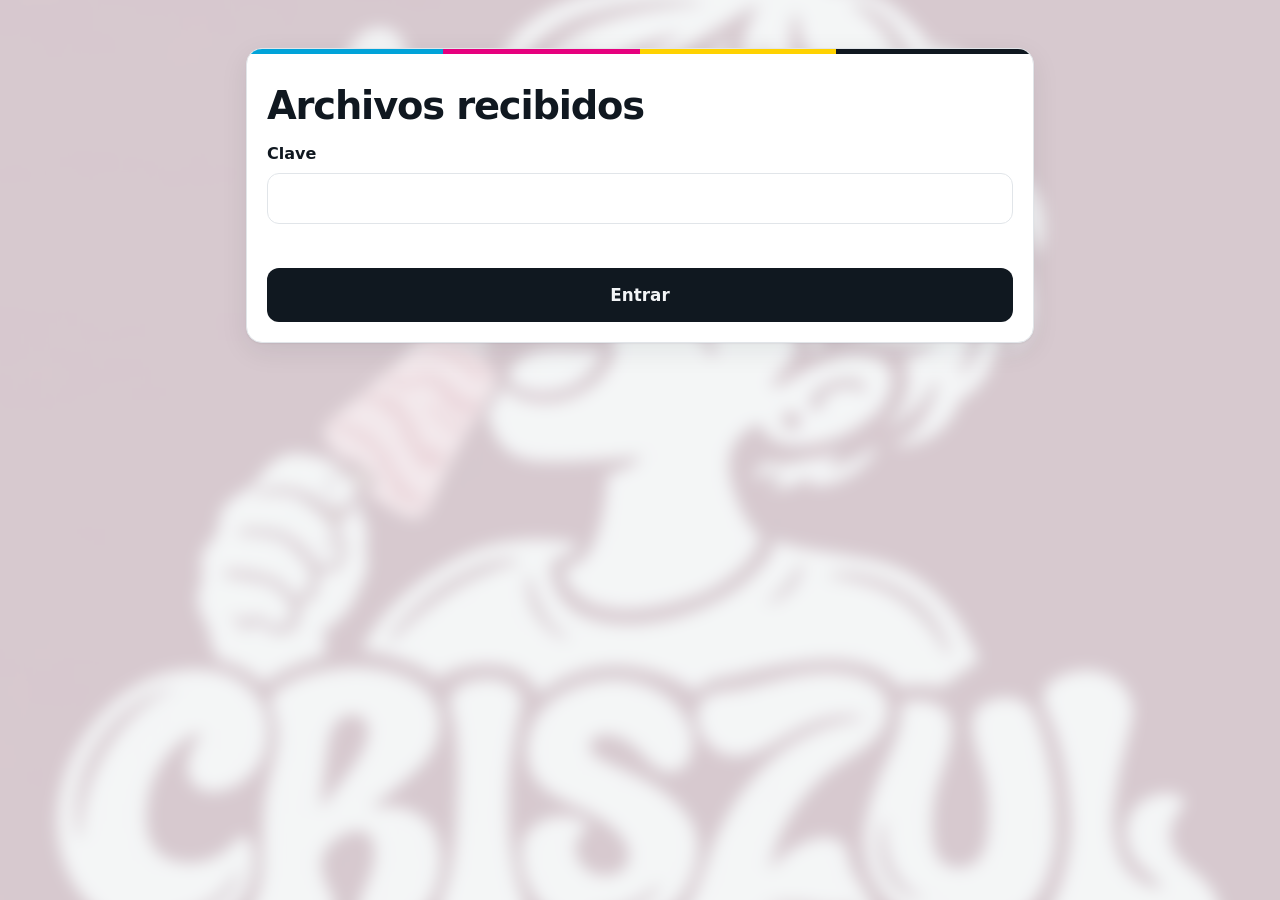
==== admin.html @ 428fec8f "pagina remodelada" ====
<!doctype html>
<html lang="es"><head>
<meta charset="utf-8">
<meta name="viewport" content="width=device-width,initial-scale=1">
<meta name="color-scheme" content="light dark">
<link rel="icon" href="/favicon.ico" sizes="any">
<link rel="icon" type="image/png" sizes="32x32" href="/assets/img/iconos/favicon-32x32.png">
<link rel="icon" type="image/png" sizes="16x16" href="/assets/img/iconos/favicon-16x16.png">
<link rel="apple-touch-icon" href="/assets/img/iconos/apple-icon-180x180.png">
<link rel="stylesheet" href="/assets/css/estilos.css">
<meta name="robots" content="noindex,nofollow"><meta name="referrer" content="no-referrer">
<title>Archivos recibidos</title>
</head><body><main class="ancho">
<form id="login" class="card"><h1>Archivos recibidos</h1><label for="clave">Clave</label><input id="clave" type="password" autocomplete="current-password" required><p id="err" role="alert"></p><button class="btn">Entrar</button></form>
<section id="panel" hidden><h1 class="fila">Archivos recibidos <span><button class="mini" id="act">Actualizar</button><button class="mini" id="sal">Salir</button></span></h1><div id="lista"></div></section>
</main><script src="/assets/js/comun.js"></script><script src="/assets/js/panel.js"></script></body></html>
---- assets/css/estilos.css ----
/* Estilos compartidos (enviar, recoger y panel). Sin estilos en línea: la CSP ya no necesita 'unsafe-inline'.
   Fondo: --difuminado 0px = nítido · 20px = muy borroso · --velo 0 = a todo color · 1 = todo blanco (no bajar de .50) */
:root{--difuminado:8px;--velo:.82;--ink:#101820;--mut:#5b6670;--line:#e1e5e9;--paper:#f2f4f6;--card:#fff;--c:#00a3d9;--m:#e6007e;--y:#ffd200;--ok:#18794e;--bad:#b00020;--r:16px;--sombra:0 1px 2px rgb(16 24 32/.06),0 8px 28px rgb(16 24 32/.08);--fondo:242 244 246}
@media (prefers-color-scheme:dark){:root{--ink:#eef1f4;--mut:#9aa6b1;--line:#2b343d;--paper:#11161b;--card:#1a2127;--ok:#4cc38a;--bad:#ff6b81;--fondo:17 22 27;--sombra:0 8px 28px rgb(0 0 0/.4)}}
*{box-sizing:border-box}
body{margin:0;font:16px/1.55 system-ui,-apple-system,"Segoe UI",Roboto,sans-serif;color:var(--ink);background:var(--paper);-webkit-font-smoothing:antialiased}
body::before{content:"";position:fixed;inset:-60px;z-index:-1;background:linear-gradient(rgb(var(--fondo)/var(--velo)),rgb(var(--fondo)/var(--velo))),url(/assets/img/fondo.jpg) center/cover no-repeat;filter:blur(var(--difuminado))}
main{max-width:560px;margin:0 auto;padding:clamp(20px,6vw,48px) 16px 64px}main.ancho{max-width:820px}
.neg{display:inline-flex;align-items:center;gap:8px;margin:0;font-weight:700;color:var(--mut);font-size:.95rem}
.neg::before{content:"";width:22px;height:8px;border-radius:4px;background:linear-gradient(90deg,var(--c) 33%,var(--m) 33% 66%,var(--y) 66%)}
h1{font-size:clamp(1.8rem,6vw,2.4rem);line-height:1.08;letter-spacing:-.03em;font-weight:800;margin:10px 0 8px}
.sub{color:var(--mut);margin:0 0 22px}
.card{position:relative;background:var(--card);border:1px solid var(--line);border-radius:var(--r);padding:26px 20px 20px;box-shadow:var(--sombra);overflow:hidden;margin-bottom:16px}
.card::before{content:"";position:absolute;inset:0 0 auto;height:5px;background:linear-gradient(90deg,var(--c) 25%,var(--m) 25% 50%,var(--y) 50% 75%,var(--ink) 75%)}
label{display:block;font-weight:700;margin:16px 0 6px}label:first-child{margin-top:0}label small{font-weight:400;color:var(--mut)}
input,textarea{width:100%;font:inherit;padding:12px 14px;border:1.5px solid var(--line);border-radius:12px;background:transparent;color:var(--ink);transition:border-color .15s}
input:hover,textarea:hover{border-color:var(--mut)}
:focus-visible{outline:3px solid var(--c);outline-offset:2px}
#drop{display:flex;flex-direction:column;align-items:center;gap:4px;border:2px dashed var(--mut);border-radius:14px;padding:26px 12px;text-align:center;color:var(--mut);cursor:pointer;font-weight:400;margin:0;transition:.15s}
#drop svg{width:34px;height:34px;stroke:var(--c);fill:none;stroke-width:1.8;stroke-linecap:round;stroke-linejoin:round}
#drop b{color:var(--ink);font-size:1.05rem}#drop:hover,#drop.on{border-color:var(--m);background:rgb(230 0 126/.07)}
#file{position:absolute;opacity:0;width:1px;height:1px}
ul{list-style:none;margin:10px 0 0;padding:0}
.arch{display:grid;grid-template-columns:auto 1fr auto;gap:2px 12px;align-items:center;padding:10px 0;border-bottom:1px solid var(--line)}
.ext{grid-row:span 2;width:42px;height:42px;border-radius:10px;display:grid;place-items:center;background:var(--paper);font-size:.7rem;font-weight:800;letter-spacing:.04em;color:var(--mut)}
.arch .nom{overflow:hidden;text-overflow:ellipsis;white-space:nowrap;font-weight:600}.arch em{font-style:normal;color:var(--mut);font-size:.82rem}
.arch.err em{color:var(--bad)}.arch.done em{color:var(--ok)}.arch.done .ext{background:rgb(24 121 78/.15);color:var(--ok)}
.arch button{grid-row:span 2;border:0;background:none;color:var(--bad);font-size:1.4rem;cursor:pointer;padding:4px 8px;border-radius:8px}
.barra{grid-column:2/4;height:4px;background:var(--line);border-radius:4px;overflow:hidden}.barra i{display:block;height:100%;width:0;background:var(--c);transition:width .15s}
#msg,#err{color:var(--bad);min-height:1.5em;margin:12px 0 0;font-weight:600}
.btn{display:block;width:100%;margin-top:8px;padding:14px;border:0;border-radius:12px;background:var(--ink);color:var(--paper);font:inherit;font-weight:800;font-size:1.05rem;cursor:pointer;text-align:center;text-decoration:none;transition:transform .1s,opacity .15s}
.btn:hover{opacity:.9}.btn:active{transform:scale(.99)}.btn:disabled{opacity:.6;cursor:wait}
.btn.sec,.mini{background:transparent;color:var(--ink);border:1.5px solid var(--line)}
.mini{font:inherit;font-weight:600;padding:8px 14px;border-radius:10px;cursor:pointer}.mini:hover{border-color:var(--mut)}.mini.del{color:var(--bad)}
.exito{text-align:center}.exito h2{margin:0 0 4px}.cod{font-size:clamp(2rem,10vw,2.8rem);font-weight:800;letter-spacing:.12em;margin:8px 0;font-variant-numeric:tabular-nums}
.rec{text-align:center;margin:8px 0 0}.rec a{color:var(--ink);font-weight:700}
#c{font-size:1.5rem;letter-spacing:.14em;text-transform:uppercase;text-align:center;font-weight:700}
h1.fila{display:flex;justify-content:space-between;align-items:center;gap:8px;flex-wrap:wrap}h1.fila span{display:flex;gap:8px}
.ped header{display:flex;justify-content:space-between;align-items:baseline;gap:8px;color:var(--mut);flex-wrap:wrap}.ped header b{color:var(--ink);font-size:1.5rem;letter-spacing:.1em}
.ped p{margin:6px 0}.nota{background:rgb(255 210 0/.18);border-radius:10px;padding:8px 12px;white-space:pre-wrap}
.ped li{display:flex;gap:10px;align-items:center;padding:8px 0;border-top:1px solid var(--line)}.ped li span{flex:1;min-width:0;overflow-wrap:anywhere}.ped li em{font-style:normal;color:var(--mut);font-size:.85rem;white-space:nowrap}
.acc{display:flex;gap:8px;flex-wrap:wrap;margin-top:10px}.del{margin-left:auto}.vacio{text-align:center;color:var(--mut);padding:40px 0}
[hidden]{display:none!important}
@media (prefers-reduced-motion:reduce){*{transition:none!important}}
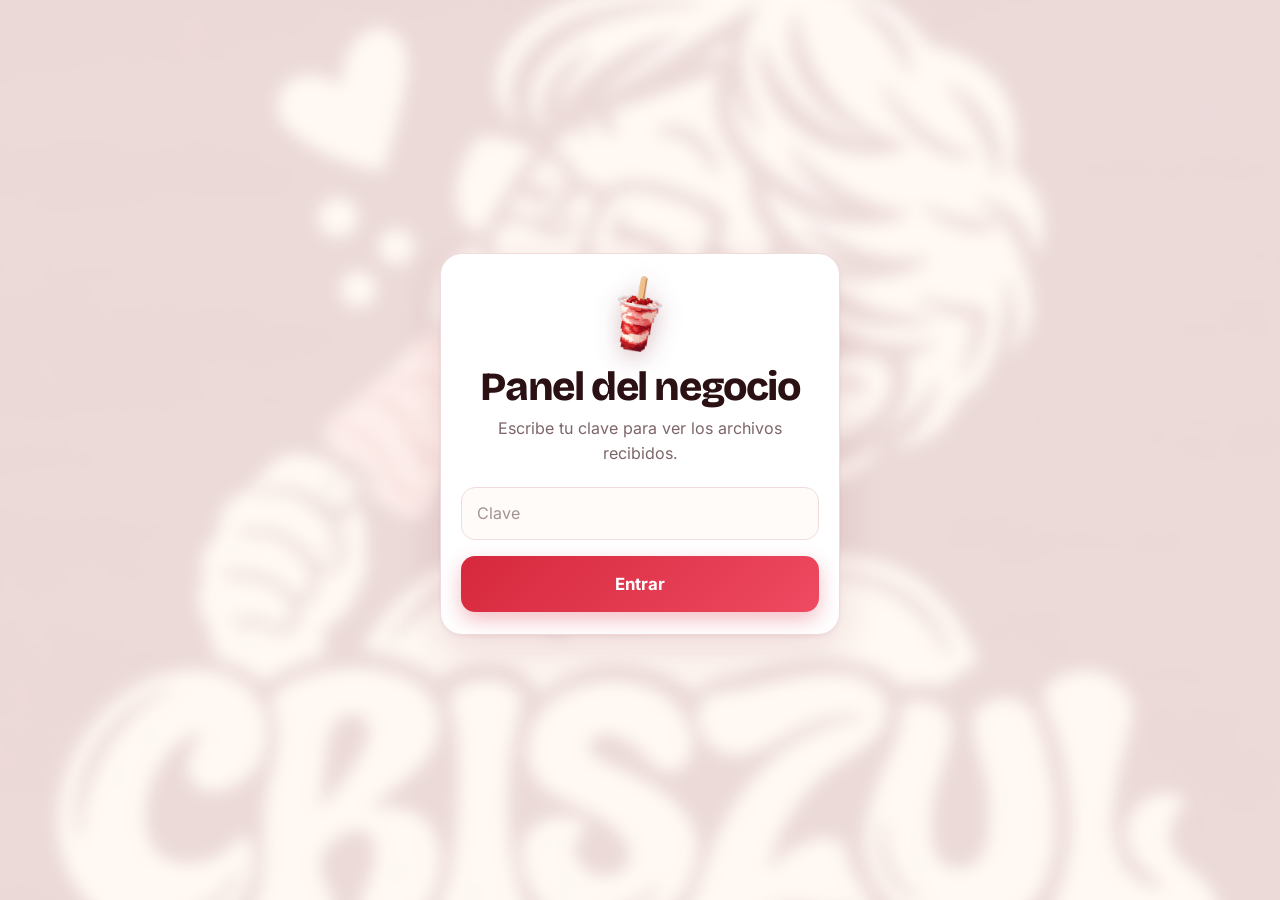
==== commit 32c82dc3: "final" ====
--- a/admin.html
+++ b/admin.html
@@ -3,14 +3,21 @@
 <meta charset="utf-8">
 <meta name="viewport" content="width=device-width,initial-scale=1">
 <meta name="color-scheme" content="light dark">
+<meta name="theme-color" content="#d6283d">
 <link rel="icon" href="/favicon.ico" sizes="any">
 <link rel="icon" type="image/png" sizes="32x32" href="/assets/img/iconos/favicon-32x32.png">
 <link rel="icon" type="image/png" sizes="16x16" href="/assets/img/iconos/favicon-16x16.png">
+<link rel="icon" type="image/png" sizes="192x192" href="/assets/img/iconos/icon-192x192.png">
 <link rel="apple-touch-icon" href="/assets/img/iconos/apple-icon-180x180.png">
 <link rel="stylesheet" href="/assets/css/estilos.css">
 <meta name="robots" content="noindex,nofollow"><meta name="referrer" content="no-referrer">
-<title>Archivos recibidos</title>
-</head><body><main class="ancho">
-<form id="login" class="card"><h1>Archivos recibidos</h1><label for="clave">Clave</label><input id="clave" type="password" autocomplete="current-password" required><p id="err" role="alert"></p><button class="btn">Entrar</button></form>
-<section id="panel" hidden><h1 class="fila">Archivos recibidos <span><button class="mini" id="act">Actualizar</button><button class="mini" id="sal">Salir</button></span></h1><div id="lista"></div></section>
-</main><script src="/assets/js/comun.js"></script><script src="/assets/js/panel.js"></script></body></html>
+<title>Panel · Archivos recibidos</title>
+</head><body data-pag="admin">
+<main class="centro" id="loginbox"><form id="login" class="card hero rv"><img class="logo" src="/assets/img/iconos/icon-192x192.png" alt="" width="76" height="76"><h1>Panel del negocio</h1><p class="sub">Escribe tu clave para ver los archivos recibidos.</p>
+<input id="clave" type="password" autocomplete="current-password" placeholder="Clave" required><p id="err" role="alert"></p><button class="btn">Entrar</button></form></main>
+<main class="ancho" id="panel" hidden>
+<div class="cab rv"><h1>Archivos recibidos</h1><div class="acc"><button class="mini" id="act"><svg viewBox="0 0 24 24" aria-hidden="true"><path d="M20 11a8 8 0 1 0-2.3 5.7M20 4v7h-7"/><div class="acc"><button class="mini" id="vista"></button><button class="mini" id="act">/svg>Actualizar</button><button class="mini" id="sal"><svg viewBox="0 0 24 24" aria-hidden="true"><path d="M9 21H5a1 1 0 0 1-1-1V4a1 1 0 0 1 1-1h4m7 14 5-5-5-5m5 5H9"/></svg>Salir</button></div></div>
+<div class="stats" id="stats"></div>
+<input id="buscar" type="search" placeholder="Buscar por código, nombre o archivo…" aria-label="Buscar">
+<div class="grid" id="lista"></div>
+</main><script src="/assets/js/comun.js"></script><script src="/assets/js/panel.js"></script><script src="/assets/js/ui.js"></script></body></html>
--- a/assets/css/estilos.css
+++ b/assets/css/estilos.css
@@ -1,44 +1,73 @@
-/* Estilos compartidos (enviar, recoger y panel). Sin estilos en línea: la CSP ya no necesita 'unsafe-inline'.
-   Fondo: --difuminado 0px = nítido · 20px = muy borroso · --velo 0 = a todo color · 1 = todo blanco (no bajar de .50) */
-:root{--difuminado:8px;--velo:.82;--ink:#101820;--mut:#5b6670;--line:#e1e5e9;--paper:#f2f4f6;--card:#fff;--c:#00a3d9;--m:#e6007e;--y:#ffd200;--ok:#18794e;--bad:#b00020;--r:16px;--sombra:0 1px 2px rgb(16 24 32/.06),0 8px 28px rgb(16 24 32/.08);--fondo:242 244 246}
-@media (prefers-color-scheme:dark){:root{--ink:#eef1f4;--mut:#9aa6b1;--line:#2b343d;--paper:#11161b;--card:#1a2127;--ok:#4cc38a;--bad:#ff6b81;--fondo:17 22 27;--sombra:0 8px 28px rgb(0 0 0/.4)}}
+/* Estilos compartidos (enviar, recoger y panel). Sin estilos en línea (CSP).
+   Fondo: --difuminado 0px = nítido · 20px = muy borroso · --velo 0 = a todo color · 1 = todo liso (no bajar de .50) */
+@font-face{font-family:Bricolage;src:url(/assets/fonts/bricolage.woff2) format("woff2");font-weight:200 800;font-display:swap}
+@font-face{font-family:Inter;src:url(/assets/fonts/inter.woff2) format("woff2");font-weight:100 900;font-display:swap}
+:root{--difuminado:8px;--velo:.88;--bgrgb:255 247 242;--ink:#2b1114;--mut:#7d6569;--line:#f1dcdd;--card:#fff;--soft:#fde9ed;--brand:#c81e35;--b1:#d6283d;--b2:#ee4a61;--ok:#1f8f5f;--bad:#c1121f;--sombra:0 2px 4px rgb(80 20 30/.05),0 16px 44px rgb(120 30 45/.13);--r:22px}
+@media (prefers-color-scheme:dark){:root{--bgrgb:24 13 16;--ink:#fbeff1;--mut:#c4a6ab;--line:#3b2429;--card:#271519;--soft:#3a1c23;--brand:#ff7286;--b1:#d92e45;--b2:#bb2237;--ok:#4cc38a;--bad:#ff7a8a;--sombra:0 16px 44px rgb(0 0 0/.45)}}
 *{box-sizing:border-box}
-body{margin:0;font:16px/1.55 system-ui,-apple-system,"Segoe UI",Roboto,sans-serif;color:var(--ink);background:var(--paper);-webkit-font-smoothing:antialiased}
-body::before{content:"";position:fixed;inset:-60px;z-index:-1;background:linear-gradient(rgb(var(--fondo)/var(--velo)),rgb(var(--fondo)/var(--velo))),url(/assets/img/fondo.jpg) center/cover no-repeat;filter:blur(var(--difuminado))}
-main{max-width:560px;margin:0 auto;padding:clamp(20px,6vw,48px) 16px 64px}main.ancho{max-width:820px}
-.neg{display:inline-flex;align-items:center;gap:8px;margin:0;font-weight:700;color:var(--mut);font-size:.95rem}
-.neg::before{content:"";width:22px;height:8px;border-radius:4px;background:linear-gradient(90deg,var(--c) 33%,var(--m) 33% 66%,var(--y) 66%)}
-h1{font-size:clamp(1.8rem,6vw,2.4rem);line-height:1.08;letter-spacing:-.03em;font-weight:800;margin:10px 0 8px}
+body{margin:0;font:16px/1.55 Inter,system-ui,-apple-system,"Segoe UI",Roboto,sans-serif;color:var(--ink);background:rgb(var(--bgrgb));-webkit-font-smoothing:antialiased}
+body::before{content:"";position:fixed;inset:-60px;z-index:-1;background:linear-gradient(rgb(var(--bgrgb)/var(--velo)),rgb(var(--bgrgb)/var(--velo))),url(/assets/img/fondo.jpg) center/cover no-repeat;filter:blur(var(--difuminado))}
+main{max-width:540px;margin:0 auto;padding:clamp(18px,5vw,44px) 16px 90px}main.ancho{max-width:1040px}
+main.centro{min-height:100svh;display:grid;place-items:center;padding-bottom:40px}main.centro>*{width:100%;max-width:400px}
+h1,h2,.cod,.neg,.chip{font-family:Bricolage,Inter,system-ui,sans-serif}
+h1{font-size:clamp(1.9rem,7vw,2.5rem);line-height:1.05;letter-spacing:-.035em;font-weight:800;margin:14px 0 8px}h2{margin:0 0 6px;letter-spacing:-.02em}
 .sub{color:var(--mut);margin:0 0 22px}
-.card{position:relative;background:var(--card);border:1px solid var(--line);border-radius:var(--r);padding:26px 20px 20px;box-shadow:var(--sombra);overflow:hidden;margin-bottom:16px}
-.card::before{content:"";position:absolute;inset:0 0 auto;height:5px;background:linear-gradient(90deg,var(--c) 25%,var(--m) 25% 50%,var(--y) 50% 75%,var(--ink) 75%)}
-label{display:block;font-weight:700;margin:16px 0 6px}label:first-child{margin-top:0}label small{font-weight:400;color:var(--mut)}
-input,textarea{width:100%;font:inherit;padding:12px 14px;border:1.5px solid var(--line);border-radius:12px;background:transparent;color:var(--ink);transition:border-color .15s}
-input:hover,textarea:hover{border-color:var(--mut)}
-:focus-visible{outline:3px solid var(--c);outline-offset:2px}
-#drop{display:flex;flex-direction:column;align-items:center;gap:4px;border:2px dashed var(--mut);border-radius:14px;padding:26px 12px;text-align:center;color:var(--mut);cursor:pointer;font-weight:400;margin:0;transition:.15s}
-#drop svg{width:34px;height:34px;stroke:var(--c);fill:none;stroke-width:1.8;stroke-linecap:round;stroke-linejoin:round}
-#drop b{color:var(--ink);font-size:1.05rem}#drop:hover,#drop.on{border-color:var(--m);background:rgb(230 0 126/.07)}
+.top{display:flex;align-items:center;gap:10px}.top img{width:42px;height:42px;filter:drop-shadow(0 3px 6px rgb(120 30 45/.25))}.neg{font-weight:700;font-size:1.05rem;letter-spacing:-.01em}
+.pasos{display:flex;gap:8px;flex-wrap:wrap;margin:0 0 18px;padding:0;list-style:none}.pasos li{font-size:.8rem;font-weight:600;color:var(--mut);background:var(--card);border:1px solid var(--line);border-radius:99px;padding:4px 12px}.pasos b{color:var(--brand)}
+.card{background:var(--card);border:1px solid var(--line);border-radius:var(--r);padding:22px 20px;box-shadow:var(--sombra);margin-bottom:16px}
+label.l{display:block;font-weight:700;margin:18px 0 6px;font-size:.95rem}label small{font-weight:400;color:var(--mut)}
+input,textarea{width:100%;font:inherit;padding:13px 15px;border:1.5px solid var(--line);border-radius:14px;background:rgb(var(--bgrgb)/.5);color:var(--ink);transition:border-color .15s,box-shadow .15s}
+input::placeholder{color:var(--mut);opacity:.7}input:hover,textarea:hover{border-color:var(--mut)}input:focus,textarea:focus{outline:0;border-color:var(--brand);box-shadow:0 0 0 4px rgb(214 40 61/.14)}
+:focus-visible{outline:3px solid var(--brand);outline-offset:2px}
+#drop{display:flex;flex-direction:column;align-items:center;gap:3px;background:var(--soft);border:2px dashed var(--brand);border-radius:18px;padding:30px 14px;text-align:center;color:var(--mut);cursor:pointer;font-weight:400;margin:0;transition:transform .2s,background .2s}
+#drop .ic{width:56px;height:56px;border-radius:50%;background:var(--card);display:grid;place-items:center;margin-bottom:8px;box-shadow:0 4px 14px rgb(120 30 45/.15);transition:transform .25s}
+#drop svg{width:26px;height:26px;stroke:var(--brand);fill:none;stroke-width:2;stroke-linecap:round;stroke-linejoin:round}
+#drop b{color:var(--ink);font-size:1.1rem;font-family:Bricolage,Inter,sans-serif}#drop small{font-size:.82rem}
+#drop:hover,#drop.on{transform:translateY(-2px)}#drop:hover .ic,#drop.on .ic{transform:translateY(-4px) scale(1.06)}#drop.on{background:var(--card)}
 #file{position:absolute;opacity:0;width:1px;height:1px}
 ul{list-style:none;margin:10px 0 0;padding:0}
-.arch{display:grid;grid-template-columns:auto 1fr auto;gap:2px 12px;align-items:center;padding:10px 0;border-bottom:1px solid var(--line)}
-.ext{grid-row:span 2;width:42px;height:42px;border-radius:10px;display:grid;place-items:center;background:var(--paper);font-size:.7rem;font-weight:800;letter-spacing:.04em;color:var(--mut)}
-.arch .nom{overflow:hidden;text-overflow:ellipsis;white-space:nowrap;font-weight:600}.arch em{font-style:normal;color:var(--mut);font-size:.82rem}
-.arch.err em{color:var(--bad)}.arch.done em{color:var(--ok)}.arch.done .ext{background:rgb(24 121 78/.15);color:var(--ok)}
+.arch{display:grid;grid-template-columns:auto 1fr auto;gap:2px 12px;align-items:center;padding:10px 0;border-bottom:1px solid var(--line);animation:subir .3s both}
+.ext{grid-row:span 2;width:42px;height:42px;border-radius:12px;display:grid;place-items:center;background:var(--soft);font-size:.68rem;font-weight:800;letter-spacing:.04em;color:var(--brand)}
+.nom{overflow:hidden;text-overflow:ellipsis;white-space:nowrap;font-weight:600}em{font-style:normal;color:var(--mut);font-size:.82rem}
+.arch.err em{color:var(--bad)}.arch.done em{color:var(--ok)}.arch.done .ext{background:rgb(31 143 95/.15);color:var(--ok)}
 .arch button{grid-row:span 2;border:0;background:none;color:var(--bad);font-size:1.4rem;cursor:pointer;padding:4px 8px;border-radius:8px}
-.barra{grid-column:2/4;height:4px;background:var(--line);border-radius:4px;overflow:hidden}.barra i{display:block;height:100%;width:0;background:var(--c);transition:width .15s}
-#msg,#err{color:var(--bad);min-height:1.5em;margin:12px 0 0;font-weight:600}
-.btn{display:block;width:100%;margin-top:8px;padding:14px;border:0;border-radius:12px;background:var(--ink);color:var(--paper);font:inherit;font-weight:800;font-size:1.05rem;cursor:pointer;text-align:center;text-decoration:none;transition:transform .1s,opacity .15s}
-.btn:hover{opacity:.9}.btn:active{transform:scale(.99)}.btn:disabled{opacity:.6;cursor:wait}
-.btn.sec,.mini{background:transparent;color:var(--ink);border:1.5px solid var(--line)}
-.mini{font:inherit;font-weight:600;padding:8px 14px;border-radius:10px;cursor:pointer}.mini:hover{border-color:var(--mut)}.mini.del{color:var(--bad)}
-.exito{text-align:center}.exito h2{margin:0 0 4px}.cod{font-size:clamp(2rem,10vw,2.8rem);font-weight:800;letter-spacing:.12em;margin:8px 0;font-variant-numeric:tabular-nums}
-.rec{text-align:center;margin:8px 0 0}.rec a{color:var(--ink);font-weight:700}
-#c{font-size:1.5rem;letter-spacing:.14em;text-transform:uppercase;text-align:center;font-weight:700}
-h1.fila{display:flex;justify-content:space-between;align-items:center;gap:8px;flex-wrap:wrap}h1.fila span{display:flex;gap:8px}
-.ped header{display:flex;justify-content:space-between;align-items:baseline;gap:8px;color:var(--mut);flex-wrap:wrap}.ped header b{color:var(--ink);font-size:1.5rem;letter-spacing:.1em}
-.ped p{margin:6px 0}.nota{background:rgb(255 210 0/.18);border-radius:10px;padding:8px 12px;white-space:pre-wrap}
-.ped li{display:flex;gap:10px;align-items:center;padding:8px 0;border-top:1px solid var(--line)}.ped li span{flex:1;min-width:0;overflow-wrap:anywhere}.ped li em{font-style:normal;color:var(--mut);font-size:.85rem;white-space:nowrap}
-.acc{display:flex;gap:8px;flex-wrap:wrap;margin-top:10px}.del{margin-left:auto}.vacio{text-align:center;color:var(--mut);padding:40px 0}
+.barra{grid-column:2/4;height:5px;background:var(--line);border-radius:5px;overflow:hidden}.barra i{display:block;height:100%;width:0;background:linear-gradient(90deg,var(--b1),var(--b2));transition:width .15s}
+#msg,#err{color:var(--bad);margin:12px 0 0;font-weight:600}#msg:empty,#err:empty{margin:0}
+.btn{display:flex;align-items:center;justify-content:center;gap:8px;width:100%;margin-top:16px;padding:15px;border:0;border-radius:14px;background:linear-gradient(135deg,var(--b1),var(--b2));color:#fff;font:inherit;font-weight:700;font-size:1.05rem;cursor:pointer;text-decoration:none;box-shadow:0 8px 20px rgb(214 40 61/.3);transition:transform .12s,box-shadow .2s,filter .2s}
+.btn:hover{filter:brightness(1.06);box-shadow:0 10px 26px rgb(214 40 61/.38)}.btn:active{transform:scale(.985)}.btn:disabled{opacity:.65;cursor:wait}
+.mini{display:inline-flex;align-items:center;gap:6px;font:inherit;font-weight:600;font-size:.9rem;padding:8px 14px;border-radius:12px;background:var(--card);color:var(--ink);border:1.5px solid var(--line);cursor:pointer;text-decoration:none;transition:border-color .15s,transform .1s}
+.mini:hover{border-color:var(--brand)}.mini:active{transform:scale(.97)}.mini.del{color:var(--bad)}.mini svg{width:16px;height:16px;stroke:currentColor;fill:none;stroke-width:2;stroke-linecap:round;stroke-linejoin:round}
+.exito{text-align:center}.exito .ok{width:64px;height:64px;margin:0 auto 6px;border-radius:50%;background:rgb(31 143 95/.14);display:grid;place-items:center}.ok svg{width:30px;height:30px;stroke:var(--ok);fill:none;stroke-width:3;stroke-linecap:round;stroke-linejoin:round}
+.cod{font-size:clamp(2.1rem,11vw,3rem);font-weight:800;letter-spacing:.1em;margin:6px 0;color:var(--brand)}
+.enlace{display:flex;justify-content:center;margin-top:4px}.enlace a{color:var(--ink);font-weight:600;text-decoration:none;padding:10px 16px;border-radius:99px;border:1.5px solid var(--line);background:var(--card)}.enlace a:hover{border-color:var(--brand)}
+.hero{text-align:center}.hero .top{justify-content:center}.hero .logo{width:76px;height:76px;margin:0 auto 4px;display:block;filter:drop-shadow(0 6px 12px rgb(120 30 45/.28))}
+#c{font-size:1.6rem;letter-spacing:.14em;text-transform:uppercase;text-align:center;font-weight:700;font-family:Bricolage,Inter,sans-serif}
+.tile{display:grid;grid-template-columns:auto 1fr auto;gap:2px 12px;align-items:center;padding:12px;margin:0 0 8px;background:rgb(var(--bgrgb)/.55);border:1px solid var(--line);border-radius:16px;animation:subir .35s both}.tile .tx{min-width:0;display:flex;flex-direction:column}.tile .ext{grid-row:auto}
+#res h2{margin-bottom:12px}
+/* Panel */
+.cab{display:flex;justify-content:space-between;align-items:center;gap:10px;flex-wrap:wrap;margin-bottom:6px}.cab h1{margin:0}.cab .acc{margin:0}
+.stats{display:flex;gap:10px;flex-wrap:wrap;margin:14px 0}.stats span{background:var(--card);border:1px solid var(--line);border-radius:14px;padding:8px 14px;color:var(--mut);font-size:.9rem}.stats b{color:var(--ink);font-size:1.15rem;font-family:Bricolage,Inter,sans-serif;margin-right:4px}
+#buscar{max-width:360px;margin-bottom:16px}
+.grid{display:grid;grid-template-columns:repeat(auto-fill,minmax(310px,1fr));gap:16px;align-items:start}.grid .card{margin:0;padding:18px}.grid .vacio{grid-column:1/-1}
+.ped header{display:flex;justify-content:space-between;align-items:center;gap:8px;color:var(--mut);font-size:.82rem;margin-bottom:8px}.chip{background:var(--soft);color:var(--brand);font-weight:800;font-size:1.1rem;letter-spacing:.08em;padding:3px 12px;border-radius:10px}
+.ped p{margin:4px 0}.nota{background:rgb(255 200 80/.18);border-radius:12px;padding:8px 12px;white-space:pre-wrap;font-size:.92rem}.ped .tiles{margin:12px 0 4px}
+.acc{display:flex;gap:8px;flex-wrap:wrap;margin-top:10px}.del{margin-left:auto}.vacio{text-align:center;color:var(--mut);padding:44px 0}
+/* Ayuda */
+.ayuda-fab{position:fixed;right:16px;bottom:16px;z-index:40;display:flex;align-items:center;gap:8px;border:0;border-radius:99px;padding:12px 18px;background:linear-gradient(135deg,var(--b1),var(--b2));color:#fff;font:inherit;font-weight:700;cursor:pointer;box-shadow:0 8px 22px rgb(214 40 61/.4);transition:transform .15s}.ayuda-fab:hover{transform:translateY(-2px)}.ayuda-fab svg{width:20px;height:20px;stroke:#fff;fill:none;stroke-width:2;stroke-linecap:round;stroke-linejoin:round}.ayuda-fab.pulsa{animation:pulso 1.2s 3}
+.ayuda-box{position:fixed;right:16px;bottom:76px;z-index:41;width:min(360px,calc(100vw - 32px));max-height:min(520px,calc(100svh - 110px));display:flex;flex-direction:column;background:var(--card);border:1px solid var(--line);border-radius:22px;box-shadow:var(--sombra);overflow:hidden;animation:subir .25s both}
+.ayuda-box header{display:flex;justify-content:space-between;align-items:center;padding:14px 16px;background:linear-gradient(135deg,var(--b1),var(--b2));color:#fff;font-weight:700;font-family:Bricolage,Inter,sans-serif}.ayuda-box header button{border:0;background:none;color:#fff;font-size:1.5rem;cursor:pointer;line-height:1}
+.chat{flex:1;overflow:auto;padding:14px;display:flex;flex-direction:column;gap:8px}.bur{max-width:88%;padding:10px 13px;border-radius:16px;font-size:.93rem;animation:subir .25s both;white-space:pre-line}.bur.bot{background:var(--soft);border-bottom-left-radius:4px}.bur.yo{align-self:flex-end;background:var(--b1);color:#fff;border-bottom-right-radius:4px}
+.bur.esc i{display:inline-block;width:6px;height:6px;margin:0 2px;border-radius:50%;background:var(--mut);animation:rebota .9s infinite}.bur.esc i:nth-child(2){animation-delay:.15s}.bur.esc i:nth-child(3){animation-delay:.3s}
+.opc{display:flex;flex-wrap:wrap;gap:8px;padding-top:2px}.opc button,.opc a{font:inherit;font-size:.88rem;font-weight:600;padding:8px 12px;border-radius:99px;border:1.5px solid var(--brand);background:transparent;color:var(--brand);cursor:pointer;text-decoration:none}.opc button:hover,.opc a:hover{background:var(--soft)}
+/* Avisos y confeti */
+.toast{position:fixed;left:50%;bottom:26px;transform:translateX(-50%);z-index:60;max-width:calc(100vw - 32px);background:var(--ink);color:rgb(var(--bgrgb));padding:12px 18px;border-radius:14px;font-weight:600;box-shadow:0 10px 30px rgb(0 0 0/.3);animation:subir .3s both}.toast.mal{background:var(--bad);color:#fff}.toast.out{opacity:0;transition:opacity .3s}
+.cf{position:fixed;left:50%;top:34%;width:9px;height:14px;border-radius:2px;pointer-events:none;z-index:60;animation:cf 1.4s cubic-bezier(.1,.7,.3,1) forwards}
+.rv{animation:subir .55s cubic-bezier(.2,.7,.2,1) both;animation-delay:calc(var(--d,0)*70ms)}
+@keyframes subir{from{opacity:0;transform:translateY(14px)}to{opacity:1;transform:none}}
+@keyframes cf{to{transform:translate(var(--x),var(--y)) rotate(var(--r));opacity:0}}
+@keyframes pulso{50%{transform:scale(1.08);box-shadow:0 0 0 12px rgb(214 40 61/0)}}
+@keyframes rebota{50%{transform:translateY(-4px)}}
 [hidden]{display:none!important}
-@media (prefers-reduced-motion:reduce){*{transition:none!important}}
+@media (prefers-reduced-motion:reduce){*,*::before{animation:none!important;transition:none!important}}
+.grid.lista{grid-template-columns:1fr}
+.grid.lista .tiles{display:grid;grid-template-columns:repeat(auto-fill,minmax(260px,1fr));gap:0 10px}
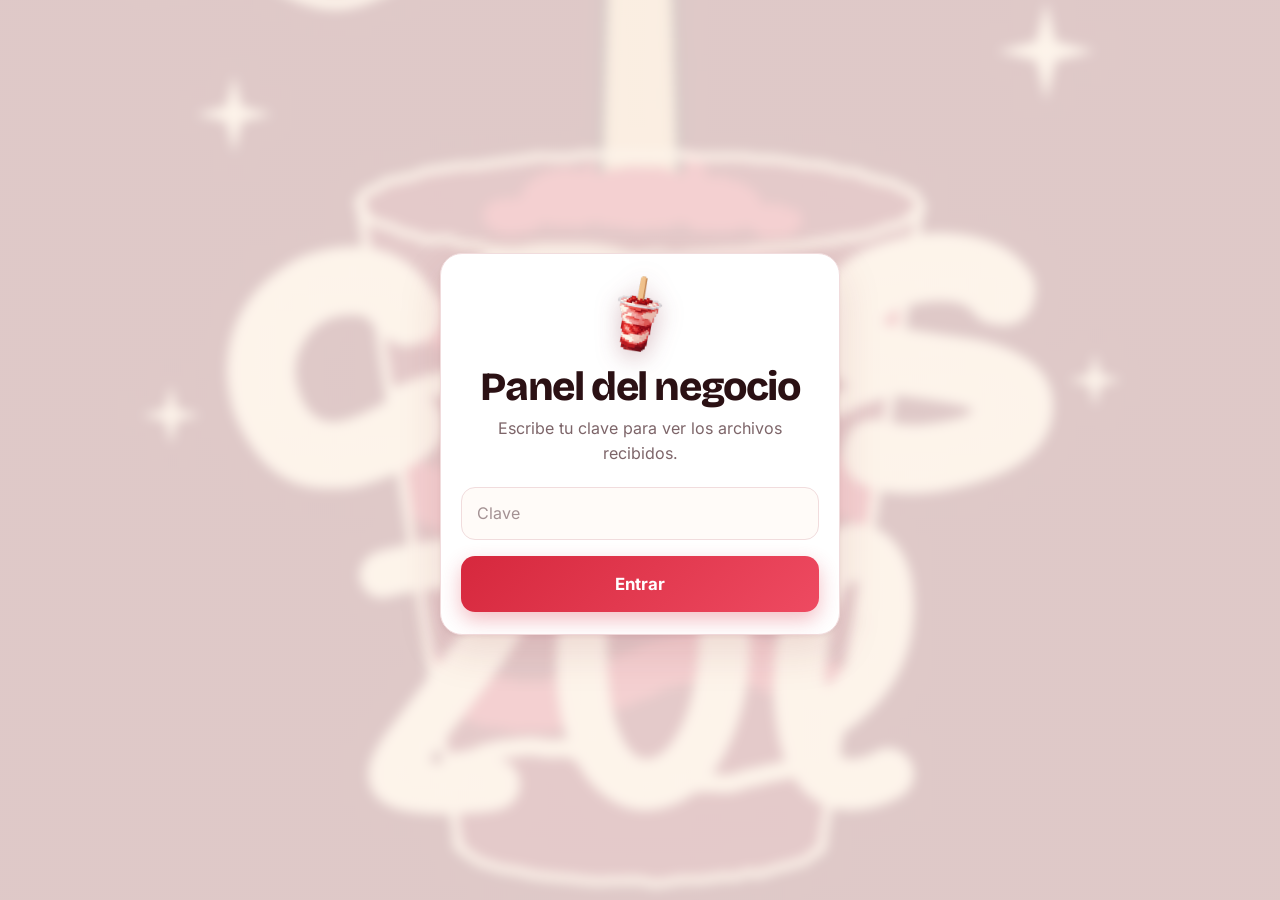
==== commit a25d9679: "codigo numerico, formulario simple, nuevo fondo" ====
--- a/admin.html
+++ b/admin.html
@@ -9,15 +9,15 @@
 <link rel="icon" type="image/png" sizes="16x16" href="/assets/img/iconos/favicon-16x16.png">
 <link rel="icon" type="image/png" sizes="192x192" href="/assets/img/iconos/icon-192x192.png">
 <link rel="apple-touch-icon" href="/assets/img/iconos/apple-icon-180x180.png">
-<link rel="stylesheet" href="/assets/css/estilos.css">
+<link rel="stylesheet" href="/assets/css/estilos.css?v=4">
 <meta name="robots" content="noindex,nofollow"><meta name="referrer" content="no-referrer">
 <title>Panel · Archivos recibidos</title>
 </head><body data-pag="admin">
 <main class="centro" id="loginbox"><form id="login" class="card hero rv"><img class="logo" src="/assets/img/iconos/icon-192x192.png" alt="" width="76" height="76"><h1>Panel del negocio</h1><p class="sub">Escribe tu clave para ver los archivos recibidos.</p>
 <input id="clave" type="password" autocomplete="current-password" placeholder="Clave" required><p id="err" role="alert"></p><button class="btn">Entrar</button></form></main>
 <main class="ancho" id="panel" hidden>
-<div class="cab rv"><h1>Archivos recibidos</h1><div class="acc"><button class="mini" id="act"><svg viewBox="0 0 24 24" aria-hidden="true"><path d="M20 11a8 8 0 1 0-2.3 5.7M20 4v7h-7"/><div class="acc"><button class="mini" id="vista"></button><button class="mini" id="act">/svg>Actualizar</button><button class="mini" id="sal"><svg viewBox="0 0 24 24" aria-hidden="true"><path d="M9 21H5a1 1 0 0 1-1-1V4a1 1 0 0 1 1-1h4m7 14 5-5-5-5m5 5H9"/></svg>Salir</button></div></div>
+<div class="cab rv"><h1>Archivos recibidos</h1><div class="acc"><button class="mini" id="vista"></button><button class="mini" id="act"><svg viewBox="0 0 24 24" aria-hidden="true"><path d="M20 11a8 8 0 1 0-2.3 5.7M20 4v7h-7"/></svg>Actualizar</button><button class="mini" id="sal"><svg viewBox="0 0 24 24" aria-hidden="true"><path d="M9 21H5a1 1 0 0 1-1-1V4a1 1 0 0 1 1-1h4m7 14 5-5-5-5m5 5H9"/></svg>Salir</button></div></div>
 <div class="stats" id="stats"></div>
 <input id="buscar" type="search" placeholder="Buscar por código, nombre o archivo…" aria-label="Buscar">
 <div class="grid" id="lista"></div>
-</main><script src="/assets/js/comun.js"></script><script src="/assets/js/panel.js"></script><script src="/assets/js/ui.js"></script></body></html>
+</main><script src="/assets/js/comun.js"></script><script src="/assets/js/panel.js?v=2"></script><script src="/assets/js/ui.js"></script></body></html>
--- a/assets/css/estilos.css
+++ b/assets/css/estilos.css
@@ -2,18 +2,17 @@
    Fondo: --difuminado 0px = nítido · 20px = muy borroso · --velo 0 = a todo color · 1 = todo liso (no bajar de .50) */
 @font-face{font-family:Bricolage;src:url(/assets/fonts/bricolage.woff2) format("woff2");font-weight:200 800;font-display:swap}
 @font-face{font-family:Inter;src:url(/assets/fonts/inter.woff2) format("woff2");font-weight:100 900;font-display:swap}
-:root{--difuminado:8px;--velo:.88;--bgrgb:255 247 242;--ink:#2b1114;--mut:#7d6569;--line:#f1dcdd;--card:#fff;--soft:#fde9ed;--brand:#c81e35;--b1:#d6283d;--b2:#ee4a61;--ok:#1f8f5f;--bad:#c1121f;--sombra:0 2px 4px rgb(80 20 30/.05),0 16px 44px rgb(120 30 45/.13);--r:22px}
-@media (prefers-color-scheme:dark){:root{--bgrgb:24 13 16;--ink:#fbeff1;--mut:#c4a6ab;--line:#3b2429;--card:#271519;--soft:#3a1c23;--brand:#ff7286;--b1:#d92e45;--b2:#bb2237;--ok:#4cc38a;--bad:#ff7a8a;--sombra:0 16px 44px rgb(0 0 0/.45)}}
+:root{--difuminado:6px;--velo:.8;--bgrgb:255 247 242;--ink:#2b1114;--mut:#7d6569;--line:#f1dcdd;--card:#fff;--soft:#fde9ed;--brand:#c81e35;--b1:#d6283d;--b2:#ee4a61;--ok:#1f8f5f;--bad:#c1121f;--sombra:0 2px 4px rgb(80 20 30/.05),0 16px 44px rgb(120 30 45/.13);--r:22px}
+@media (prefers-color-scheme:dark){:root{--velo:.6;--bgrgb:24 13 16;--ink:#fbeff1;--mut:#c4a6ab;--line:#3b2429;--card:#271519;--soft:#3a1c23;--brand:#ff7286;--b1:#d92e45;--b2:#bb2237;--ok:#4cc38a;--bad:#ff7a8a;--sombra:0 16px 44px rgb(0 0 0/.45)}}
 *{box-sizing:border-box}
 body{margin:0;font:16px/1.55 Inter,system-ui,-apple-system,"Segoe UI",Roboto,sans-serif;color:var(--ink);background:rgb(var(--bgrgb));-webkit-font-smoothing:antialiased}
-body::before{content:"";position:fixed;inset:-60px;z-index:-1;background:linear-gradient(rgb(var(--bgrgb)/var(--velo)),rgb(var(--bgrgb)/var(--velo))),url(/assets/img/fondo.jpg) center/cover no-repeat;filter:blur(var(--difuminado))}
+body::before{content:"";position:fixed;inset:-60px;z-index:-1;background:linear-gradient(rgb(var(--bgrgb)/var(--velo)),rgb(var(--bgrgb)/var(--velo))),url(/assets/img/fondo.jpg?v=4) center/cover no-repeat;filter:blur(var(--difuminado))}
 main{max-width:540px;margin:0 auto;padding:clamp(18px,5vw,44px) 16px 90px}main.ancho{max-width:1040px}
 main.centro{min-height:100svh;display:grid;place-items:center;padding-bottom:40px}main.centro>*{width:100%;max-width:400px}
 h1,h2,.cod,.neg,.chip{font-family:Bricolage,Inter,system-ui,sans-serif}
 h1{font-size:clamp(1.9rem,7vw,2.5rem);line-height:1.05;letter-spacing:-.035em;font-weight:800;margin:14px 0 8px}h2{margin:0 0 6px;letter-spacing:-.02em}
 .sub{color:var(--mut);margin:0 0 22px}
 .top{display:flex;align-items:center;gap:10px}.top img{width:42px;height:42px;filter:drop-shadow(0 3px 6px rgb(120 30 45/.25))}.neg{font-weight:700;font-size:1.05rem;letter-spacing:-.01em}
-.pasos{display:flex;gap:8px;flex-wrap:wrap;margin:0 0 18px;padding:0;list-style:none}.pasos li{font-size:.8rem;font-weight:600;color:var(--mut);background:var(--card);border:1px solid var(--line);border-radius:99px;padding:4px 12px}.pasos b{color:var(--brand)}
 .card{background:var(--card);border:1px solid var(--line);border-radius:var(--r);padding:22px 20px;box-shadow:var(--sombra);margin-bottom:16px}
 label.l{display:block;font-weight:700;margin:18px 0 6px;font-size:.95rem}label small{font-weight:400;color:var(--mut)}
 input,textarea{width:100%;font:inherit;padding:13px 15px;border:1.5px solid var(--line);border-radius:14px;background:rgb(var(--bgrgb)/.5);color:var(--ink);transition:border-color .15s,box-shadow .15s}
@@ -60,7 +59,7 @@
 .bur.esc i{display:inline-block;width:6px;height:6px;margin:0 2px;border-radius:50%;background:var(--mut);animation:rebota .9s infinite}.bur.esc i:nth-child(2){animation-delay:.15s}.bur.esc i:nth-child(3){animation-delay:.3s}
 .opc{display:flex;flex-wrap:wrap;gap:8px;padding-top:2px}.opc button,.opc a{font:inherit;font-size:.88rem;font-weight:600;padding:8px 12px;border-radius:99px;border:1.5px solid var(--brand);background:transparent;color:var(--brand);cursor:pointer;text-decoration:none}.opc button:hover,.opc a:hover{background:var(--soft)}
 /* Avisos y confeti */
-.toast{position:fixed;left:50%;bottom:26px;transform:translateX(-50%);z-index:60;max-width:calc(100vw - 32px);background:var(--ink);color:rgb(var(--bgrgb));padding:12px 18px;border-radius:14px;font-weight:600;box-shadow:0 10px 30px rgb(0 0 0/.3);animation:subir .3s both}.toast.mal{background:var(--bad);color:#fff}.toast.out{opacity:0;transition:opacity .3s}
+.toast{position:fixed;left:0;right:0;margin:0 auto;width:max-content;bottom:26px;z-index:60;max-width:calc(100vw - 32px);background:var(--ink);color:rgb(var(--bgrgb));padding:12px 18px;border-radius:14px;font-weight:600;box-shadow:0 10px 30px rgb(0 0 0/.3);animation:subir .3s both}.toast.mal{background:var(--bad);color:#fff}.toast.out{opacity:0;transition:opacity .3s}
 .cf{position:fixed;left:50%;top:34%;width:9px;height:14px;border-radius:2px;pointer-events:none;z-index:60;animation:cf 1.4s cubic-bezier(.1,.7,.3,1) forwards}
 .rv{animation:subir .55s cubic-bezier(.2,.7,.2,1) both;animation-delay:calc(var(--d,0)*70ms)}
 @keyframes subir{from{opacity:0;transform:translateY(14px)}to{opacity:1;transform:none}}
@@ -70,4 +69,19 @@
 [hidden]{display:none!important}
 @media (prefers-reduced-motion:reduce){*,*::before{animation:none!important;transition:none!important}}
 .grid.lista{grid-template-columns:1fr}
-.grid.lista .tiles{display:grid;grid-template-columns:repeat(auto-fill,minmax(260px,1fr));gap:0 10px}+.grid.lista .tiles{display:grid;grid-template-columns:repeat(auto-fill,minmax(260px,1fr));gap:0 10px}
+.ped .etq{margin:14px 0 6px;font-size:.72rem;font-weight:700;letter-spacing:.06em;text-transform:uppercase;color:var(--mut)}
+.ped .etq+.tiles{margin-top:6px}
+.ped header{flex-wrap:wrap;row-gap:4px}
+.chip,.ped time{white-space:nowrap}
+main.legal{max-width:720px}
+.legal h2{font-size:1.1rem;margin:24px 0 6px}.legal p{margin:6px 0}.legal ul{list-style:disc;padding-left:1.3em;margin:6px 0}.legal li{margin:3px 0}.legal .fecha{color:var(--mut);font-size:.9rem}
+.gate{position:fixed;inset:0;z-index:50;display:grid;place-items:center;padding:20px;background:rgb(var(--bgrgb)/.55);-webkit-backdrop-filter:blur(14px);backdrop-filter:blur(14px);transition:opacity .35s}
+.gate.fuera{opacity:0;pointer-events:none}
+.gate .card{width:100%;max-width:380px;text-align:center;margin:0}
+.gate .logo{width:64px;height:64px;margin:0 auto 4px;display:block}
+#tienda{text-align:center;font-size:1.7rem;letter-spacing:.35em;text-indent:.35em;font-weight:700}
+#gmsg{color:var(--bad);font-weight:600;margin:10px 0 0}#gmsg:empty{margin:0}
+/* Pasos numerados del formulario */
+.paso{margin:0 0 10px;font-weight:700;font-size:.95rem}
+.paso b,.num{display:inline-grid;place-items:center;width:22px;height:22px;margin-right:6px;border-radius:50%;background:var(--brand);color:#fff;font-size:.78rem;font-weight:800}
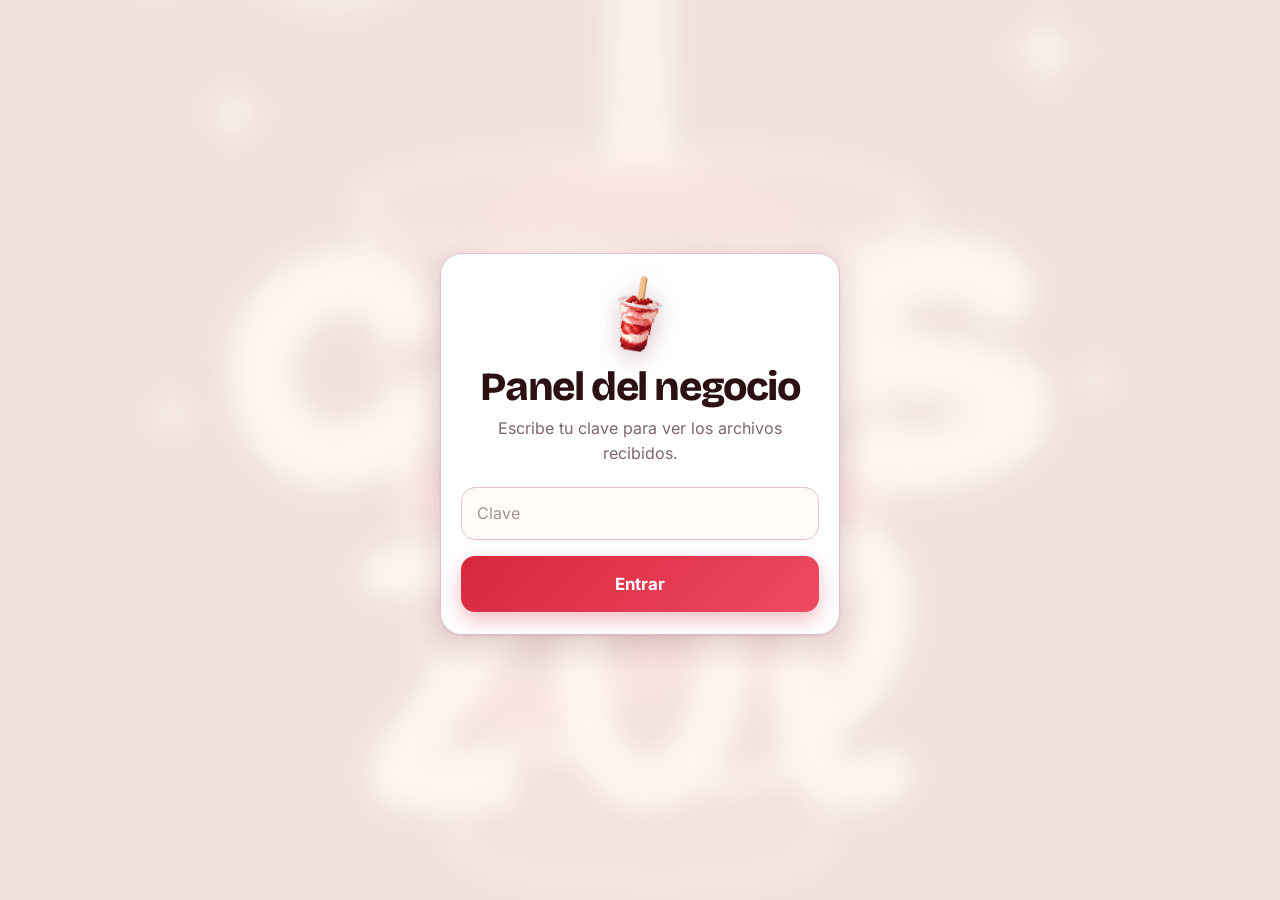
==== commit 86365b7b: "Panel más moderno y con mejor contraste" ====
--- a/admin.html
+++ b/admin.html
@@ -9,7 +9,7 @@
 <link rel="icon" type="image/png" sizes="16x16" href="/assets/img/iconos/favicon-16x16.png">
 <link rel="icon" type="image/png" sizes="192x192" href="/assets/img/iconos/icon-192x192.png">
 <link rel="apple-touch-icon" href="/assets/img/iconos/apple-icon-180x180.png">
-<link rel="stylesheet" href="/assets/css/estilos.css?v=4">
+<link rel="stylesheet" href="/assets/css/estilos.css?v=9">
 <meta name="robots" content="noindex,nofollow"><meta name="referrer" content="no-referrer">
 <title>Panel · Archivos recibidos</title>
 </head><body data-pag="admin">
@@ -20,4 +20,4 @@
 <div class="stats" id="stats"></div>
 <input id="buscar" type="search" placeholder="Buscar por código, nombre o archivo…" aria-label="Buscar">
 <div class="grid" id="lista"></div>
-</main><script src="/assets/js/comun.js"></script><script src="/assets/js/panel.js?v=2"></script><script src="/assets/js/ui.js"></script></body></html>
+</main><script src="/assets/js/comun.js?v=9"></script><script src="/assets/js/panel.js?v=9"></script><script src="/assets/js/ui.js?v=9"></script></body></html>
--- a/assets/css/estilos.css
+++ b/assets/css/estilos.css
@@ -30,7 +30,7 @@
 .nom{overflow:hidden;text-overflow:ellipsis;white-space:nowrap;font-weight:600}em{font-style:normal;color:var(--mut);font-size:.82rem}
 .arch.err em{color:var(--bad)}.arch.done em{color:var(--ok)}.arch.done .ext{background:rgb(31 143 95/.15);color:var(--ok)}
 .arch button{grid-row:span 2;border:0;background:none;color:var(--bad);font-size:1.4rem;cursor:pointer;padding:4px 8px;border-radius:8px}
-.barra{grid-column:2/4;height:5px;background:var(--line);border-radius:5px;overflow:hidden}.barra i{display:block;height:100%;width:0;background:linear-gradient(90deg,var(--b1),var(--b2));transition:width .15s}
+.barra{grid-column:2/4;height:6px;background:var(--line);border-radius:6px;overflow:hidden}.barra i{display:block;height:100%;width:0;background:linear-gradient(90deg,#1f8f5f,#4cc38a);border-radius:6px;transition:width .25s linear}
 #msg,#err{color:var(--bad);margin:12px 0 0;font-weight:600}#msg:empty,#err:empty{margin:0}
 .btn{display:flex;align-items:center;justify-content:center;gap:8px;width:100%;margin-top:16px;padding:15px;border:0;border-radius:14px;background:linear-gradient(135deg,var(--b1),var(--b2));color:#fff;font:inherit;font-weight:700;font-size:1.05rem;cursor:pointer;text-decoration:none;box-shadow:0 8px 20px rgb(214 40 61/.3);transition:transform .12s,box-shadow .2s,filter .2s}
 .btn:hover{filter:brightness(1.06);box-shadow:0 10px 26px rgb(214 40 61/.38)}.btn:active{transform:scale(.985)}.btn:disabled{opacity:.65;cursor:wait}
@@ -51,13 +51,6 @@
 .ped header{display:flex;justify-content:space-between;align-items:center;gap:8px;color:var(--mut);font-size:.82rem;margin-bottom:8px}.chip{background:var(--soft);color:var(--brand);font-weight:800;font-size:1.1rem;letter-spacing:.08em;padding:3px 12px;border-radius:10px}
 .ped p{margin:4px 0}.nota{background:rgb(255 200 80/.18);border-radius:12px;padding:8px 12px;white-space:pre-wrap;font-size:.92rem}.ped .tiles{margin:12px 0 4px}
 .acc{display:flex;gap:8px;flex-wrap:wrap;margin-top:10px}.del{margin-left:auto}.vacio{text-align:center;color:var(--mut);padding:44px 0}
-/* Ayuda */
-.ayuda-fab{position:fixed;right:16px;bottom:16px;z-index:40;display:flex;align-items:center;gap:8px;border:0;border-radius:99px;padding:12px 18px;background:linear-gradient(135deg,var(--b1),var(--b2));color:#fff;font:inherit;font-weight:700;cursor:pointer;box-shadow:0 8px 22px rgb(214 40 61/.4);transition:transform .15s}.ayuda-fab:hover{transform:translateY(-2px)}.ayuda-fab svg{width:20px;height:20px;stroke:#fff;fill:none;stroke-width:2;stroke-linecap:round;stroke-linejoin:round}.ayuda-fab.pulsa{animation:pulso 1.2s 3}
-.ayuda-box{position:fixed;right:16px;bottom:76px;z-index:41;width:min(360px,calc(100vw - 32px));max-height:min(520px,calc(100svh - 110px));display:flex;flex-direction:column;background:var(--card);border:1px solid var(--line);border-radius:22px;box-shadow:var(--sombra);overflow:hidden;animation:subir .25s both}
-.ayuda-box header{display:flex;justify-content:space-between;align-items:center;padding:14px 16px;background:linear-gradient(135deg,var(--b1),var(--b2));color:#fff;font-weight:700;font-family:Bricolage,Inter,sans-serif}.ayuda-box header button{border:0;background:none;color:#fff;font-size:1.5rem;cursor:pointer;line-height:1}
-.chat{flex:1;overflow:auto;padding:14px;display:flex;flex-direction:column;gap:8px}.bur{max-width:88%;padding:10px 13px;border-radius:16px;font-size:.93rem;animation:subir .25s both;white-space:pre-line}.bur.bot{background:var(--soft);border-bottom-left-radius:4px}.bur.yo{align-self:flex-end;background:var(--b1);color:#fff;border-bottom-right-radius:4px}
-.bur.esc i{display:inline-block;width:6px;height:6px;margin:0 2px;border-radius:50%;background:var(--mut);animation:rebota .9s infinite}.bur.esc i:nth-child(2){animation-delay:.15s}.bur.esc i:nth-child(3){animation-delay:.3s}
-.opc{display:flex;flex-wrap:wrap;gap:8px;padding-top:2px}.opc button,.opc a{font:inherit;font-size:.88rem;font-weight:600;padding:8px 12px;border-radius:99px;border:1.5px solid var(--brand);background:transparent;color:var(--brand);cursor:pointer;text-decoration:none}.opc button:hover,.opc a:hover{background:var(--soft)}
 /* Avisos y confeti */
 .toast{position:fixed;left:0;right:0;margin:0 auto;width:max-content;bottom:26px;z-index:60;max-width:calc(100vw - 32px);background:var(--ink);color:rgb(var(--bgrgb));padding:12px 18px;border-radius:14px;font-weight:600;box-shadow:0 10px 30px rgb(0 0 0/.3);animation:subir .3s both}.toast.mal{background:var(--bad);color:#fff}.toast.out{opacity:0;transition:opacity .3s}
 .cf{position:fixed;left:50%;top:34%;width:9px;height:14px;border-radius:2px;pointer-events:none;z-index:60;animation:cf 1.4s cubic-bezier(.1,.7,.3,1) forwards}
@@ -74,8 +67,6 @@
 .ped .etq+.tiles{margin-top:6px}
 .ped header{flex-wrap:wrap;row-gap:4px}
 .chip,.ped time{white-space:nowrap}
-main.legal{max-width:720px}
-.legal h2{font-size:1.1rem;margin:24px 0 6px}.legal p{margin:6px 0}.legal ul{list-style:disc;padding-left:1.3em;margin:6px 0}.legal li{margin:3px 0}.legal .fecha{color:var(--mut);font-size:.9rem}
 .gate{position:fixed;inset:0;z-index:50;display:grid;place-items:center;padding:20px;background:rgb(var(--bgrgb)/.55);-webkit-backdrop-filter:blur(14px);backdrop-filter:blur(14px);transition:opacity .35s}
 .gate.fuera{opacity:0;pointer-events:none}
 .gate .card{width:100%;max-width:380px;text-align:center;margin:0}
@@ -85,3 +76,58 @@
 /* Pasos numerados del formulario */
 .paso{margin:0 0 10px;font-weight:700;font-size:.95rem}
 .paso b,.num{display:inline-grid;place-items:center;width:22px;height:22px;margin-right:6px;border-radius:50%;background:var(--brand);color:#fff;font-size:.78rem;font-weight:800}
+
+/* Lista de archivos: nombre + peso/estado debajo, y la × a la derecha */
+.arch .ext{grid-column:1;grid-row:1/span 2}.arch .nom{grid-column:2}.arch em{grid-column:2}.arch button{grid-column:3;grid-row:1/span 2;align-self:center}
+.arch.err{background:rgb(193 18 31/.1);border:1.5px solid var(--bad);border-radius:14px;padding:10px;margin-top:8px}.arch.err em{white-space:normal;font-weight:600}
+/* Aviso de archivos rechazados */
+.rech{position:relative;margin:12px 0 0;padding:12px 40px 12px 14px;border-radius:14px;background:rgb(193 18 31/.12);border:1.5px solid var(--bad);animation:subir .3s both}
+.rech .rt{margin:0 0 6px;font-weight:800;color:var(--bad)}.rech ul{margin:0}.rech li{margin:4px 0;font-size:.92rem}.rech li b{word-break:break-all}
+.rech .ayu{margin:8px 0 0;font-size:.85rem;color:var(--mut)}
+.rech .x{position:absolute;top:6px;right:6px;border:0;background:none;color:var(--bad);font-size:1.4rem;line-height:1;cursor:pointer;padding:4px 10px;border-radius:8px}
+@keyframes sacude{0%,100%{transform:none}25%{transform:translateX(-6px)}75%{transform:translateX(6px)}}
+#drop.mal{animation:sacude .4s}@media (prefers-reduced-motion:reduce){#drop.mal{animation:none}}
+/* Botón "Descargar mis archivos" */
+.enlace a.descargar{display:flex;align-items:center;gap:14px;width:100%;padding:14px 16px;border:1.5px solid var(--brand);border-radius:18px;background:var(--card);box-shadow:var(--sombra);text-align:left;transition:transform .15s,box-shadow .2s}
+.descargar:hover{transform:translateY(-2px)}.descargar:active{transform:scale(.985)}
+.descargar .ic{flex:none;width:44px;height:44px;border-radius:50%;background:var(--soft);display:grid;place-items:center}.descargar svg{width:22px;height:22px;stroke:var(--brand);fill:none;stroke-width:2;stroke-linecap:round;stroke-linejoin:round}
+.descargar .tx{flex:1;display:flex;flex-direction:column;line-height:1.25}.descargar .tx b{font-family:Bricolage,Inter,sans-serif;font-size:1.05rem}.descargar .tx small{color:var(--mut);font-size:.88rem}
+.descargar .fl{font-size:1.3rem;font-weight:700;color:var(--brand)}
+
+/* Descargar archivos */
+.pista{margin:8px 2px 0;color:var(--mut);font-size:.88rem}
+#msg.info{color:var(--mut);font-weight:500}
+.mini.pri{background:linear-gradient(135deg,var(--b1),var(--b2));color:#fff;border-color:transparent;box-shadow:0 4px 12px rgb(214 40 61/.3)}
+.mini.pri:hover{filter:brightness(1.06)}
+.tile .nom{display:block}
+
+/* Lista sin parpadeo: la animación de entrada solo corre una vez; durante el envío se oculta la × */
+.arch.ya{animation:none}.arch.bloq button{display:none}
+.exito .btn{margin-top:14px}
+/* Aviso flotante de archivos rechazados */
+.aviso{position:fixed;top:16px;left:0;right:0;margin:0 auto;width:calc(100% - 32px);max-width:440px;z-index:70;padding:14px 44px 14px 16px;border-radius:16px;background:var(--card);border:2px solid var(--bad);box-shadow:0 16px 44px rgb(0 0 0/.35);animation:baja .3s both}
+.aviso.out{opacity:0;transform:translateY(-10px);transition:opacity .3s,transform .3s}
+.aviso .rt{margin:0 0 6px;font-weight:800;color:var(--bad);font-size:1.02rem}.aviso ul{margin:0}.aviso li{margin:4px 0;font-size:.92rem}.aviso li b{word-break:break-all}
+.aviso .ayu{margin:8px 0 0;font-size:.85rem;color:var(--mut)}
+.aviso .x{position:absolute;top:8px;right:8px;border:0;background:none;color:var(--bad);font-size:1.5rem;line-height:1;cursor:pointer;padding:4px 10px;border-radius:8px}
+@keyframes baja{from{opacity:0;transform:translateY(-16px)}to{opacity:1;transform:none}}
+.acceso .gate{display:none}
+
+/* ===== Panel del negocio: más contraste y aspecto más moderno (solo afecta a admin.html) ===== */
+body[data-pag=admin]{--velo:.9;--difuminado:14px;--line:#e4c3c8;--sombra:0 1px 2px rgb(60 10 20/.08),0 12px 32px rgb(90 20 35/.18)}
+@media (prefers-color-scheme:dark){body[data-pag=admin]{--velo:.88;--card:#331e24;--soft:#43242c;--line:#5e3d46;--sombra:0 14px 36px rgb(0 0 0/.55)}}
+body[data-pag=admin] .cab h1{font-size:clamp(1.7rem,5vw,2.3rem)}
+body[data-pag=admin] .cab .mini{box-shadow:var(--sombra);border-color:var(--line)}
+body[data-pag=admin] .stats span{background:var(--card);border-color:var(--line);box-shadow:var(--sombra);border-radius:16px}
+body[data-pag=admin] .stats b{color:var(--brand);font-size:1.3rem}
+body[data-pag=admin] #buscar{max-width:440px;background:var(--card) url("data:image/svg+xml,%3Csvg xmlns='http://www.w3.org/2000/svg' viewBox='0 0 24 24' fill='none' stroke='%23a88a90' stroke-width='2' stroke-linecap='round'%3E%3Ccircle cx='11' cy='11' r='7'/%3E%3Cpath d='m20 20-3.5-3.5'/%3E%3C/svg%3E") no-repeat 14px center/20px;padding-left:44px;border-color:var(--line);box-shadow:var(--sombra)}
+body[data-pag=admin] .ped{background:var(--card);border:1px solid var(--line);padding:20px 20px 18px;box-shadow:inset 5px 0 0 var(--brand),var(--sombra)}
+body[data-pag=admin] .ped header{margin-bottom:10px}
+body[data-pag=admin] .ped .chip{font-size:1.2rem;padding:4px 14px;background:var(--brand);color:#fff}
+body[data-pag=admin] .ped time{color:var(--mut)}
+body[data-pag=admin] .ped p strong{font-family:Bricolage,Inter,sans-serif;font-size:1.25rem;letter-spacing:-.01em}
+body[data-pag=admin] .ped .tile{background:var(--soft);border-color:transparent}
+body[data-pag=admin] .ped .tile .ext{background:var(--card)}
+body[data-pag=admin] .ped .acc{margin-top:16px;padding-top:14px;border-top:1px solid var(--line)}
+body[data-pag=admin] .mini.del{background:rgb(193 18 31/.1);border-color:transparent}
+body[data-pag=admin] .mini.del:hover{background:rgb(193 18 31/.2)}
